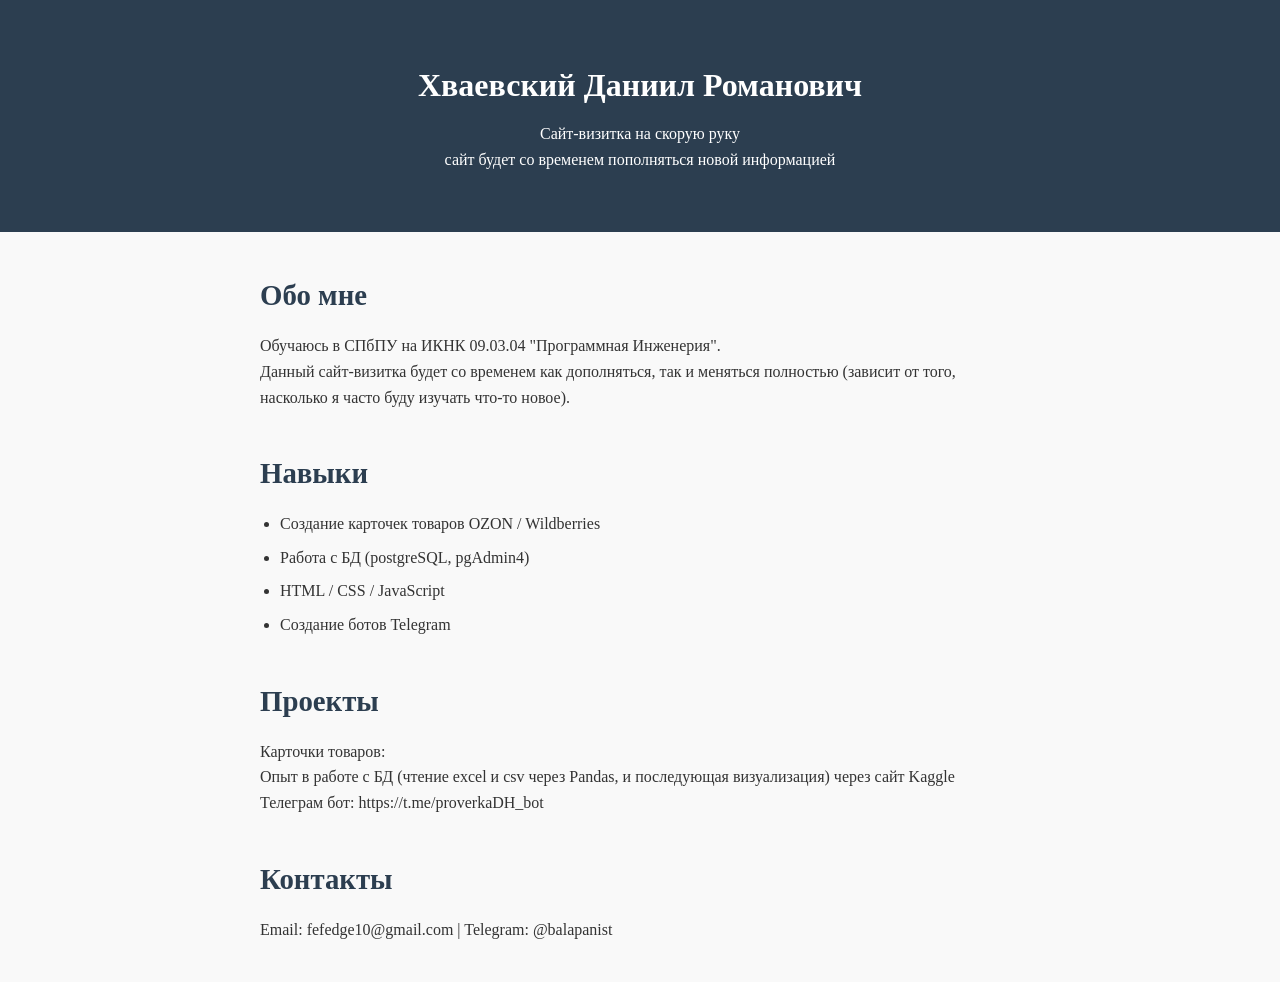
==== index.html @ 9c663292 "Add files via upload" ====
<!DOCTYPE html>
<html lang="ru">
<head>
  <meta charset="UTF-8" />
  <meta name="viewport" content="width=device-width, initial-scale=1.0"/>
  <title>Моя визитка</title>
  <link rel="stylesheet" href="style.css" />
</head>
<body>
  <header class="hero">
    <h1 id="name">Хваевский Даниил Романович</h1>
    <p id="tagline">Сайт-визитка на скорую руку</p>
    <p2 id="tagline">сайт будет со временем пополняться новой информацией</p2>
  </header>

  <main class="container">
    <section id="about">
      <h2>Обо мне</h2>
      <p id="about-text">Обучаюсь в СПбПУ на ИКНК 09.03.04 "Программная Инженерия". <br> Данный сайт-визитка будет со временем как дополняться, так и меняться полностью (зависит от того, насколько я часто буду изучать что-то новое). </p>
    </section>

    <section id="skills">
      <h2>Навыки</h2>
      <ul id="skills-list">
        <li>Создание карточек товаров OZON / Wildberries</li>
        <li>Работа с БД (postgreSQL, pgAdmin4)</li>
        <li>HTML / CSS / JavaScript</li>
        <li>Создание ботов Telegram</li>
      </ul>
    </section>

    <section id="projects">
      <h2>Проекты</h2>
      <div id="projects-list">
        <p>Карточки товаров:</p>
        <p>Опыт в работе с БД (чтение excel и csv через Pandas, и последующая визуализация) через сайт Kaggle</p>
        <p>Телеграм бот: https://t.me/proverkaDH_bot</p>
      </div>
    </section>

    <section id="contact">
      <h2>Контакты</h2>
      <p id="contact-info">Email: fefedge10@gmail.com | Telegram: @balapanist</p>
    </section>
  </main>
</body>
</html>
---- style.css ----
* {
  margin: 0;
  padding: 0;
  box-sizing: border-box;
}

body {
  font-family: 'Times New Roman', sans-serif;
  line-height: 1.6;
  color: #333;
  background: #f9f9f9;
}

.hero {
  background: #2c3e50;
  color: white;
  text-align: center;
  padding: 60px 20px;
}

.hero h1 {
  font-size: 2rem;
  margin-bottom: 10px;
}

.container {
  max-width: 800px;
  margin: 40px auto;
  padding: 0 20px;
}

section {
  margin-bottom: 40px;
}

h2 {
  font-size: 1.8rem;
  margin-bottom: 15px;
  color: #2c3e50;
}

ul {
  padding-left: 20px;
}

ul li {
  margin-bottom: 8px;
}
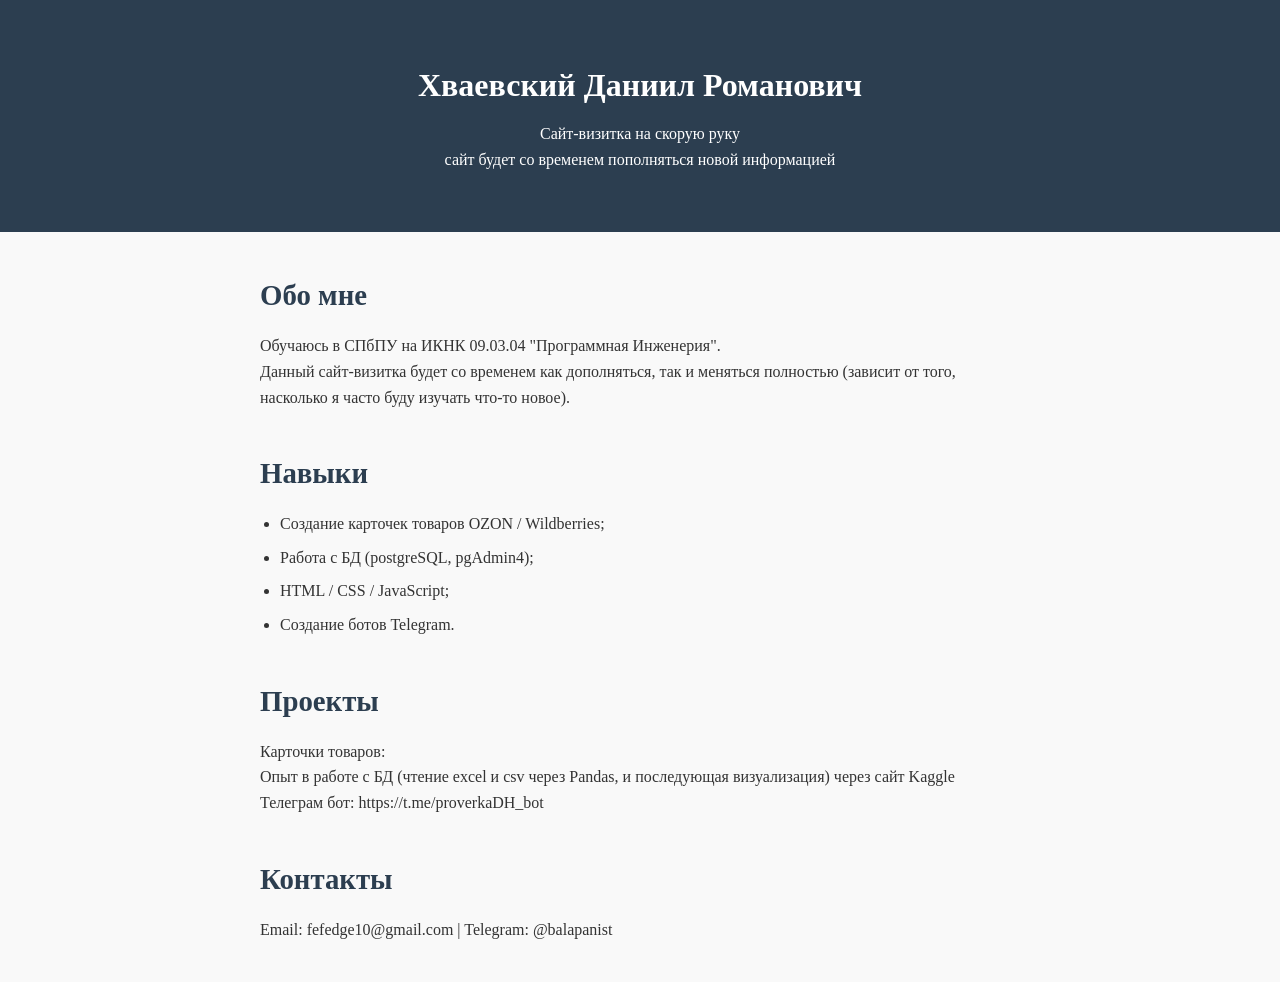
==== commit 504b8b0c: "Update index.html" ====
--- a/index.html
+++ b/index.html
@@ -22,10 +22,10 @@
     <section id="skills">
       <h2>Навыки</h2>
       <ul id="skills-list">
-        <li>Создание карточек товаров OZON / Wildberries</li>
-        <li>Работа с БД (postgreSQL, pgAdmin4)</li>
-        <li>HTML / CSS / JavaScript</li>
-        <li>Создание ботов Telegram</li>
+        <li>Создание карточек товаров OZON / Wildberries;</li>
+        <li>Работа с БД (postgreSQL, pgAdmin4);</li>
+        <li>HTML / CSS / JavaScript;</li>
+        <li>Создание ботов Telegram.</li>
       </ul>
     </section>
 
@@ -44,4 +44,5 @@
     </section>
   </main>
 </body>
-</html>+
+</html>
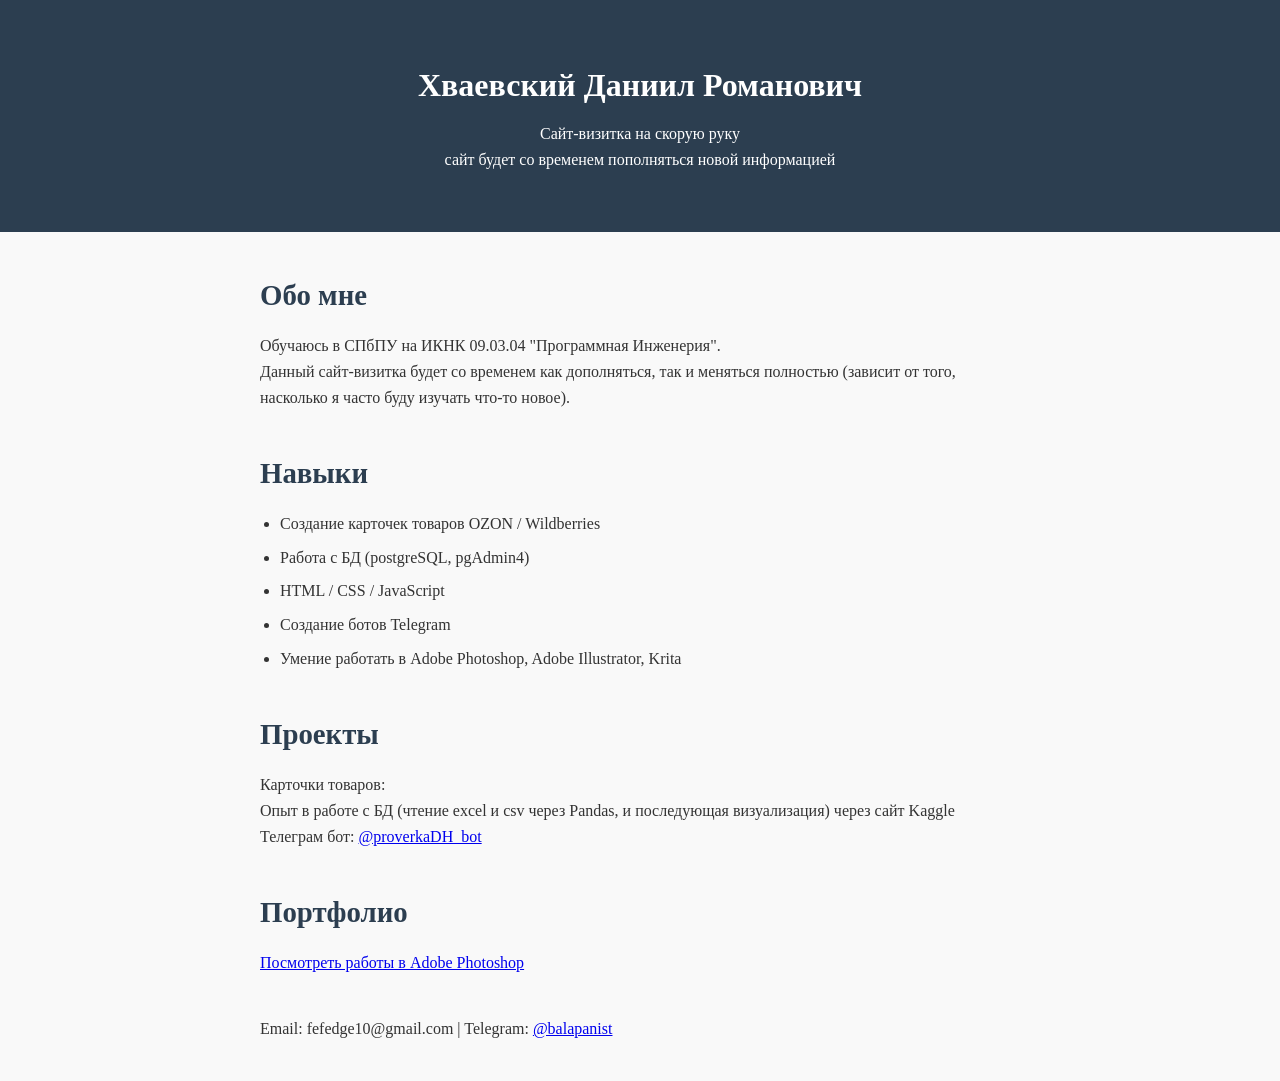
==== commit 8534227e: "Update index.html Сделал футер, добавил переход на страницу с примерами работ в Photoshop" ====
--- a/index.html
+++ b/index.html
@@ -10,7 +10,7 @@
   <header class="hero">
     <h1 id="name">Хваевский Даниил Романович</h1>
     <p id="tagline">Сайт-визитка на скорую руку</p>
-    <p2 id="tagline">сайт будет со временем пополняться новой информацией</p2>
+    <p id="tagline">сайт будет со временем пополняться новой информацией</p>
   </header>
 
   <main class="container">
@@ -22,10 +22,11 @@
     <section id="skills">
       <h2>Навыки</h2>
       <ul id="skills-list">
-        <li>Создание карточек товаров OZON / Wildberries;</li>
-        <li>Работа с БД (postgreSQL, pgAdmin4);</li>
-        <li>HTML / CSS / JavaScript;</li>
-        <li>Создание ботов Telegram.</li>
+        <li>Создание карточек товаров OZON / Wildberries</li>
+        <li>Работа с БД (postgreSQL, pgAdmin4)</li>
+        <li>HTML / CSS / JavaScript</li>
+        <li>Создание ботов Telegram</li>
+        <li>Умение работать в Adobe Photoshop, Adobe Illustrator, Krita</li>
       </ul>
     </section>
 
@@ -34,15 +35,20 @@
       <div id="projects-list">
         <p>Карточки товаров:</p>
         <p>Опыт в работе с БД (чтение excel и csv через Pandas, и последующая визуализация) через сайт Kaggle</p>
-        <p>Телеграм бот: https://t.me/proverkaDH_bot</p>
+        <p>Телеграм бот: <a href="https://t.me/proverkaDH_bot" target="_blank">@proverkaDH_bot</a></p>
       </div>
     </section>
 
-    <section id="contact">
-      <h2>Контакты</h2>
-      <p id="contact-info">Email: fefedge10@gmail.com | Telegram: @balapanist</p>
+    <section id="portfolio-link">
+      <h2>Портфолио</h2>
+      <a href="second.html" class="btn">Посмотреть работы в Adobe Photoshop</a>
     </section>
   </main>
+
+  <footer class="footer">
+    <div class="container">
+      <p id="contact-info">Email: fefedge10@gmail.com | Telegram: <a href="https://t.me/balapanist" target="_blank">@balapanist</a></p>
+    </div>
+  </footer>
 </body>
-
 </html>
